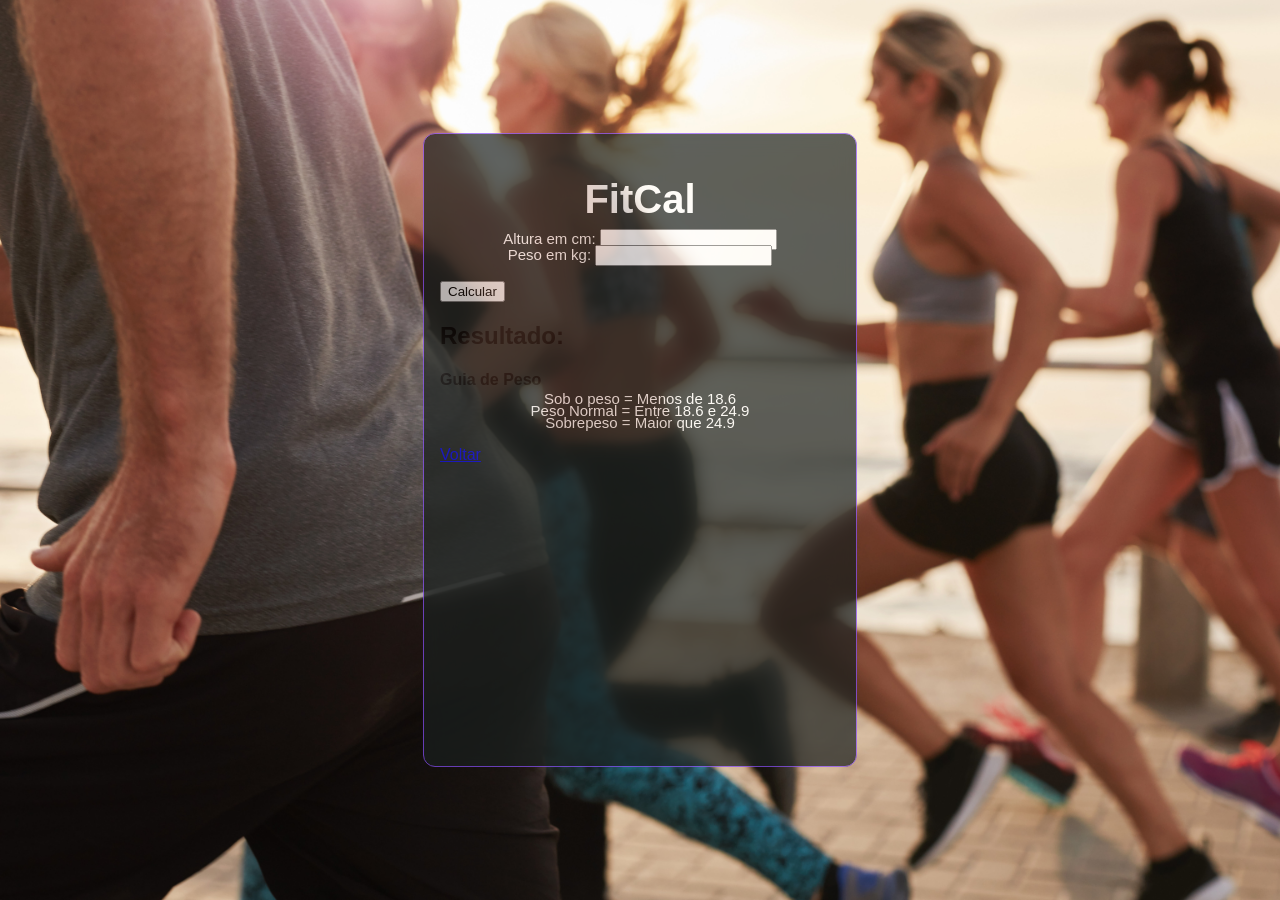
==== frontend/main.html @ 3cdbed47 "tela de login frontend" ====
<!DOCTYPE html>
<html lang="pt-br">
<head>
    <meta charset="UTF-8">
    <meta name="viewport" content="width=device-width, initial-scale=1.0">
    <link rel="stylesheet" href="./assets/style.css">
    <link rel="icon" type="image/x-icon" sizes="32x32" href="./assets/icone-fitcal.png">
    <title>FitCal</title>
</head>
<body>
    <div class="maindiv">
        <div class="container">
            <h1>FitCal</h1>
            <form>
                <p><label>Altura em cm: </label><input type="text" id="altura"/></p>
                <p><label>Peso em kg: </label><input type="text" id="peso"/></p>
                <button>Calcular</button>
                <div class="resultado-box">
                    <h2>Resultado: </h2>
                    <div id="resultados"></div>
                </div>

                <div id="peso-guia">
                    <h4>Guia de Peso</h4>
                    <p>Sob o peso = Menos de 18.6</p>
                    <p>Peso Normal = Entre 18.6 e 24.9</p>
                    <p>Sobrepeso = Maior que 24.9</p>
                </div>
            </form>
            <a href="login.html">Voltar</a>
        </div>
    </div>
</body>
</html>
---- frontend/assets/style.css ----
body {
    margin: 0;
    padding: 0;
    font-family: 'Lucida Sans', 'Lucida Sans Regular', 'Lucida Grande', 'Lucida Sans Unicode', Geneva, Verdana, sans-serif;
}

.maindiv {
    width: 100vw;
    height: 100vh;
    background-image: url(./banner.png);
    background-size: cover;
    display: flex;
    justify-content: center;
    align-items: center;
}

.container {
    width: 90%;
    max-width: 400px;
    height: 600px;
    backdrop-filter: blur(10px);
    background: #1B201F;
    padding: 1rem;
    border-radius: 12px;
    border: 1px solid #8C52FF;
    opacity: 0.7;
}

/* 
PÁGINA DE LOGIN */

.logo {
    width: 80px;
    margin-top: 15px;
}

h1 {
    color: white;
    text-align: center;
    font-size: 40px;
}

p {
    color: white;
    text-align: center;
    font-size: 15px;
    margin-top: -20px;
}

.text {
    text-align: center;
    margin-bottom: 40px
}

.button-link {
    display: block;
    padding: 10px 20px;
    background-color: white;
    color: #1B201F;
    text-decoration: none;
    margin: 20px auto;
    font-weight: bold;
    border-radius: 5px;
    text-align: center;
    width: 70%;
}

.button-link:hover {
    background-color: #8C52FF;
    color: white;
}

.links {
    margin-top: 20px;
    text-align: center;
}

.links a {
    display: block;
    margin-bottom: 10px;
    color: white;
    font-size: 12px;
}

.login-container input[type="text"], 
.login-container input[type="password"] {
    width: 100%;
    padding: 10px;
    margin: 10px auto;
    border: 1px solid #ccc;
    border-radius: 3px;
    box-sizing: border-box;
}


/* 
Cores
#1B201F - preto
#8C52FF - roxo
#65DC59 - verde
#A6A6A6 - cinza */
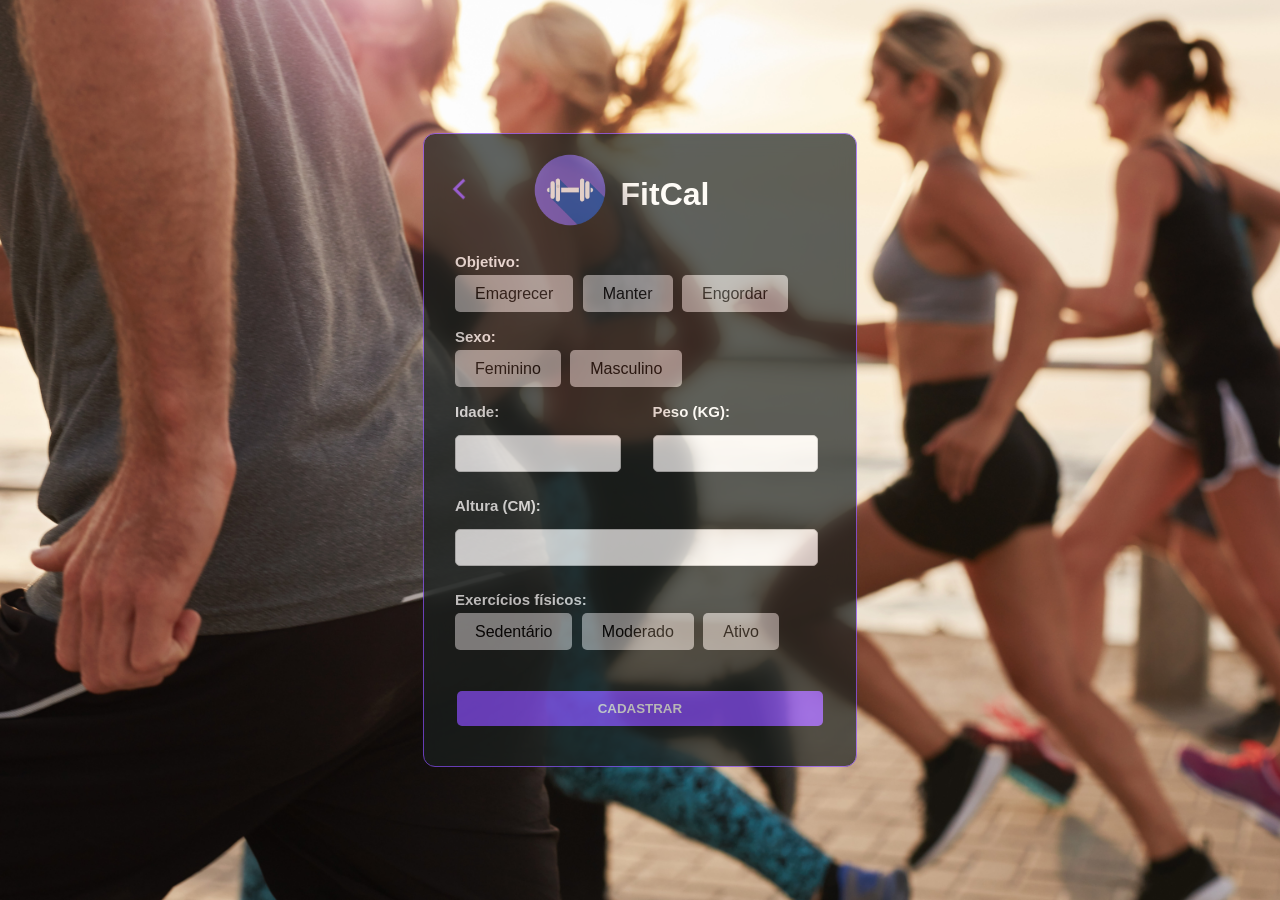
==== commit b00f57f1: "update frontend" ====
--- a/frontend/main.html
+++ b/frontend/main.html
@@ -10,24 +10,58 @@
 <body>
     <div class="maindiv">
         <div class="container">
-            <h1>FitCal</h1>
-            <form>
-                <p><label>Altura em cm: </label><input type="text" id="altura"/></p>
-                <p><label>Peso em kg: </label><input type="text" id="peso"/></p>
-                <button>Calcular</button>
-                <div class="resultado-box">
-                    <h2>Resultado: </h2>
-                    <div id="resultados"></div>
+            <a href="./login.html" class="back-arrow"><img src="./assets/seta.png" alt="Voltar"></a>
+            <img class="logo-main" src="./assets/icone-fitcal.png">
+            <h1 class="h1-main">FitCal</h1>
+            <form action="results.html" method="POST">
+                <div class="form-section">
+                    <p>Objetivo:</p>
+                    <input type="radio" id="emagrecer" name="objetivo" value="emagrecer">
+                    <label for="emagrecer">Emagrecer</label>
+                    <input type="radio" id="manter" name="objetivo" value="manter">
+                    <label for="manter">Manter</label>
+                    <input type="radio" id="engordar" name="objetivo" value="engordar">
+                    <label for="engordar">Engordar</label>
                 </div>
-
-                <div id="peso-guia">
-                    <h4>Guia de Peso</h4>
-                    <p>Sob o peso = Menos de 18.6</p>
-                    <p>Peso Normal = Entre 18.6 e 24.9</p>
-                    <p>Sobrepeso = Maior que 24.9</p>
+                
+                <div class="form-section">
+                    <p>Sexo:</p>
+                    <input type="radio" id="feminino" name="sexo" value="feminino">
+                    <label for="feminino">Feminino</label>
+                    <input type="radio" id="masculino" name="sexo" value="masculino">
+                    <label for="masculino">Masculino</label>
                 </div>
+        
+                <div class="form-section flex-container">
+                    <div class="flex-item">
+                        <p>Idade:</p>
+                        <input type="number" id="idade" name="idade" min="0" max="120">
+                    </div>
+                    <div class="flex-item">
+                        <p>Peso (KG):</p>
+                        <input type="number" id="peso" name="peso" step="0.01" min="0">
+                    </div>
+                </div>
+        
+                <div class="form-section">
+                    <p>Altura (CM):</p>
+                    <input type="number" id="altura" name="altura" step="0.01" min="0">
+                </div>
+        
+                <div class="form-section">
+                    <p>Exercícios físicos:</p>
+                    <input type="radio" id="sedentario" name="exercicios" value="sedentario">
+                    <label for="sedentario">Sedentário</label>
+                    <input type="radio" id="moderado" name="exercicios" value="moderado">
+                    <label for="moderado">Moderado</label>
+                    <input type="radio" id="ativo" name="exercicios" value="ativo">
+                    <label for="ativo">Ativo</label>
+                </div>
+                <a href="./results.html">
+                    <button type="button">Cadastrar</button>
+                </a>
+                </a>
             </form>
-            <a href="login.html">Voltar</a>
         </div>
     </div>
 </body>
--- a/frontend/assets/style.css
+++ b/frontend/assets/style.css
@@ -60,14 +60,15 @@
     text-decoration: none;
     margin: 20px auto;
     font-weight: bold;
-    border-radius: 5px;
-    text-align: center;
-    width: 70%;
+    border-radius: 15px;
+    text-align: center;
+    width: 5cap;
 }
 
 .button-link:hover {
     background-color: #8C52FF;
     color: white;
+    text-decoration: none;
 }
 
 .links {
@@ -82,16 +83,172 @@
     font-size: 12px;
 }
 
+.login-container {
+    display: flex;
+    flex-direction: column;
+    align-items: center;
+}
+
 .login-container input[type="text"], 
 .login-container input[type="password"] {
-    width: 100%;
-    padding: 10px;
+    width: 70%;
+    padding: 20px;
     margin: 10px auto;
     border: 1px solid #ccc;
-    border-radius: 3px;
+    border-radius: 25px;
     box-sizing: border-box;
 }
 
+/* PÁGINA PRINCIPAL */
+
+.back-arrow {
+    position: absolute;
+    top: 20px;
+    left: 20px;
+    z-index: 1;
+}
+
+.back-arrow img {
+    width: 30px;
+    height: auto;
+}
+
+.back-arrow img:hover {
+    color: white; 
+}
+
+.logo-main {
+    width: 80px;
+    height: 80px;
+    margin-left: 90px;
+}
+
+.h1-main{
+    margin: -58px 0px 30px 50px;
+    font-size: 2em;
+    color: white;
+}
+
+form {
+    margin-top: 40px;
+    padding-left: 15px;
+}
+
+.form-section {
+    margin-bottom: 25px;
+}
+
+.form-section p {
+    margin: 0 0 15px;
+    font-weight: bold;
+    color: white;
+    text-align: left;
+}
+
+.form-section label {
+    display: inline;
+    padding: 10px 20px;
+    border-radius: 5px;
+    cursor: pointer;
+    margin-right: 5px;
+    margin-top: 5px;
+    background-color: #A6A6A6;
+}
+
+.form-section label:hover {
+    background-color: #65DC59;
+}
+
+.form-section input[type="radio"] {
+    display: none;
+}
+
+.form-section input[type="radio"]:checked + label {
+    background-color: #65DC59;
+    border-color: #65DC59;
+}
+
+.form-section input[type="number"] {
+    width: calc(100% - 22px);
+    padding: 10px;
+    border: 1px solid #ccc;
+    border-radius: 5px;
+    box-sizing: border-box;
+}
+
+button {
+    padding: 10px 20px;
+    background-color: #8C52FF;
+    color: white;
+    border: none;
+    border-radius: 5px;
+    cursor: pointer;
+    display: block;
+    width: 95%;
+    box-sizing: border-box;
+    margin: 50px 0px 0px 2px;
+    text-transform: uppercase;
+    font-weight: bold;
+}
+
+button:hover {
+    background-color: #0056b3;
+}
+
+a {
+    display: block;
+    margin-top: 20px;
+    color: #007BFF;
+    text-decoration: none;
+}
+
+a:hover {
+    text-decoration: underline;
+}
+
+.flex-container {
+    display: flex;
+    justify-content: space-between;
+}
+
+.flex-item {
+    flex: 1;
+    margin-right: 10px;
+}
+
+.flex-item:last-child {
+    margin-right: 0;
+}
+
+@media (max-width: 600px) {
+    .header {
+        flex-direction: column;
+    }
+
+    .logo {
+        margin-right: 0;
+        margin-bottom: 10px;
+    }
+
+    .form-section label {
+        display: block;
+        margin-right: 0;
+        margin-bottom: 5px;
+    }
+
+    .form-section input[type="number"] {
+        width: 100%;
+    }
+
+    .flex-container {
+        flex-direction: column;
+    }
+
+    .flex-item {
+        margin-right: 0;
+        margin-bottom: 10px;
+    }
+}
 
 /* 
 Cores
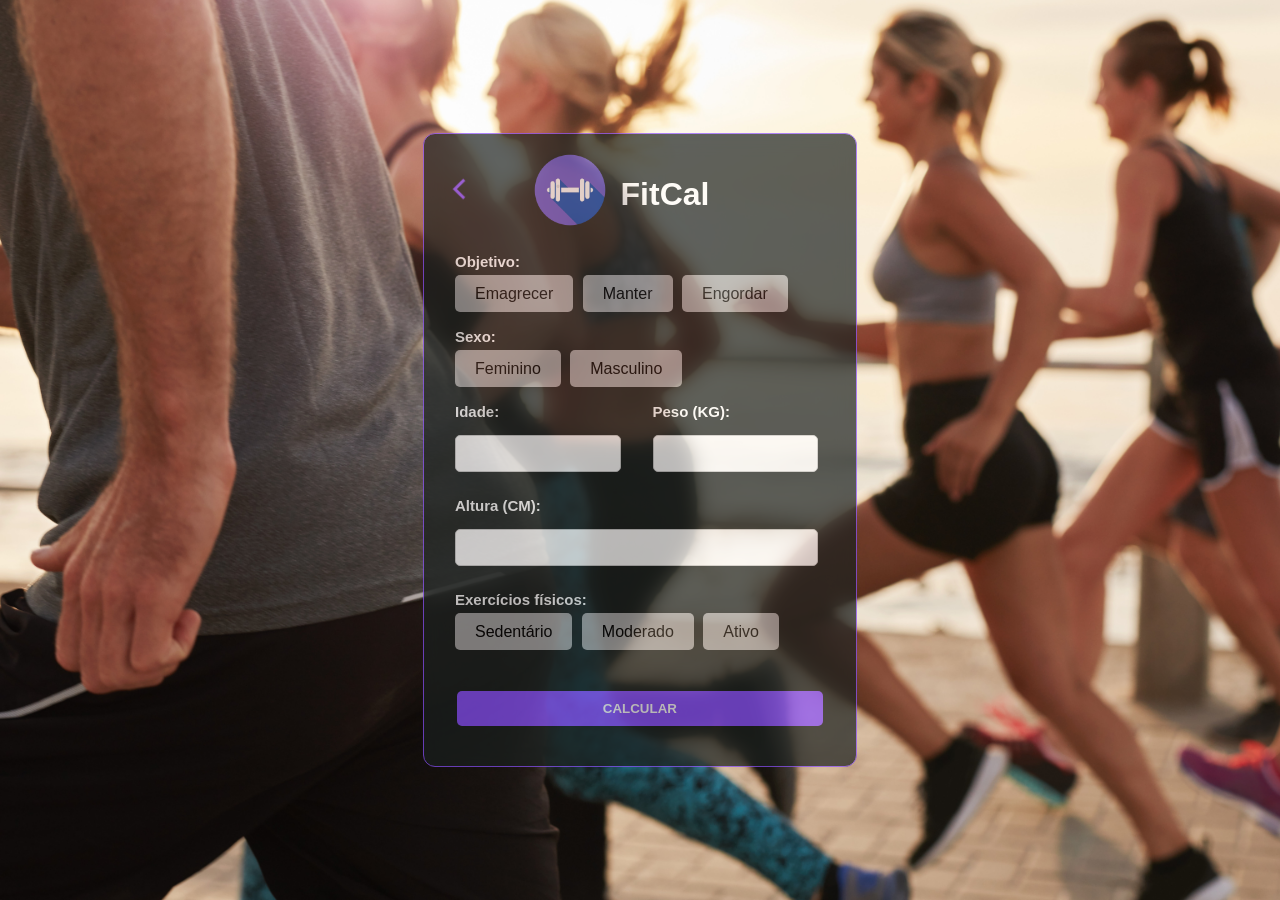
==== commit ab87777d: "Integration back and front end" ====
--- a/frontend/main.html
+++ b/frontend/main.html
@@ -10,10 +10,10 @@
 <body>
     <div class="maindiv">
         <div class="container">
-            <a href="./login.html" class="back-arrow"><img src="./assets/seta.png" alt="Voltar"></a>
+            <a href="./index.html" class="back-arrow"><img src="./assets/seta.png" alt="Voltar"></a>
             <img class="logo-main" src="./assets/icone-fitcal.png">
             <h1 class="h1-main">FitCal</h1>
-            <form action="results.html" method="POST">
+            <form action="{{ url_for('api.calculate')}}" method="POST">
                 <div class="form-section">
                     <p>Objetivo:</p>
                     <input type="radio" id="emagrecer" name="objetivo" value="emagrecer">
@@ -57,12 +57,9 @@
                     <input type="radio" id="ativo" name="exercicios" value="ativo">
                     <label for="ativo">Ativo</label>
                 </div>
-                <a href="./results.html">
-                    <button type="button">Cadastrar</button>
-                </a>
-                </a>
+                    <button type="submit">Calcular</button>
             </form>
         </div>
     </div>
 </body>
-</html>+</html>
--- a/frontend/assets/style.css
+++ b/frontend/assets/style.css
@@ -203,7 +203,7 @@
 }
 
 a:hover {
-    text-decoration: underline;
+    text-decoration: none;
 }
 
 .flex-container {
@@ -242,12 +242,38 @@
 
     .flex-container {
         flex-direction: column;
-    }
+    } 
 
     .flex-item {
         margin-right: 0;
         margin-bottom: 10px;
     }
+}
+
+/* TELA DE RESULTADO */
+
+.conteudo {
+    text-align: center;
+    margin-top: 30%;
+}
+
+.titulo-resultado {
+    color: white;
+    text-align: center;
+    font-family: 'Lucida Sans', 'Lucida Sans Regular', 'Lucida Grande', 'Lucida Sans Unicode', Geneva, Verdana, sans-serif;
+    
+}
+
+.result-box {
+    padding: 10px;
+    text-align: center;
+    font-size: 1.5em;
+    color: white;
+    width: 50%;
+    font-weight: bold;
+    margin-left: 90px;
+    background-color: #8C52FF;
+    border-radius: 15px;
 }
 
 /* 
@@ -255,4 +281,4 @@
 #1B201F - preto
 #8C52FF - roxo
 #65DC59 - verde
-#A6A6A6 - cinza */+#A6A6A6 - cinza */
